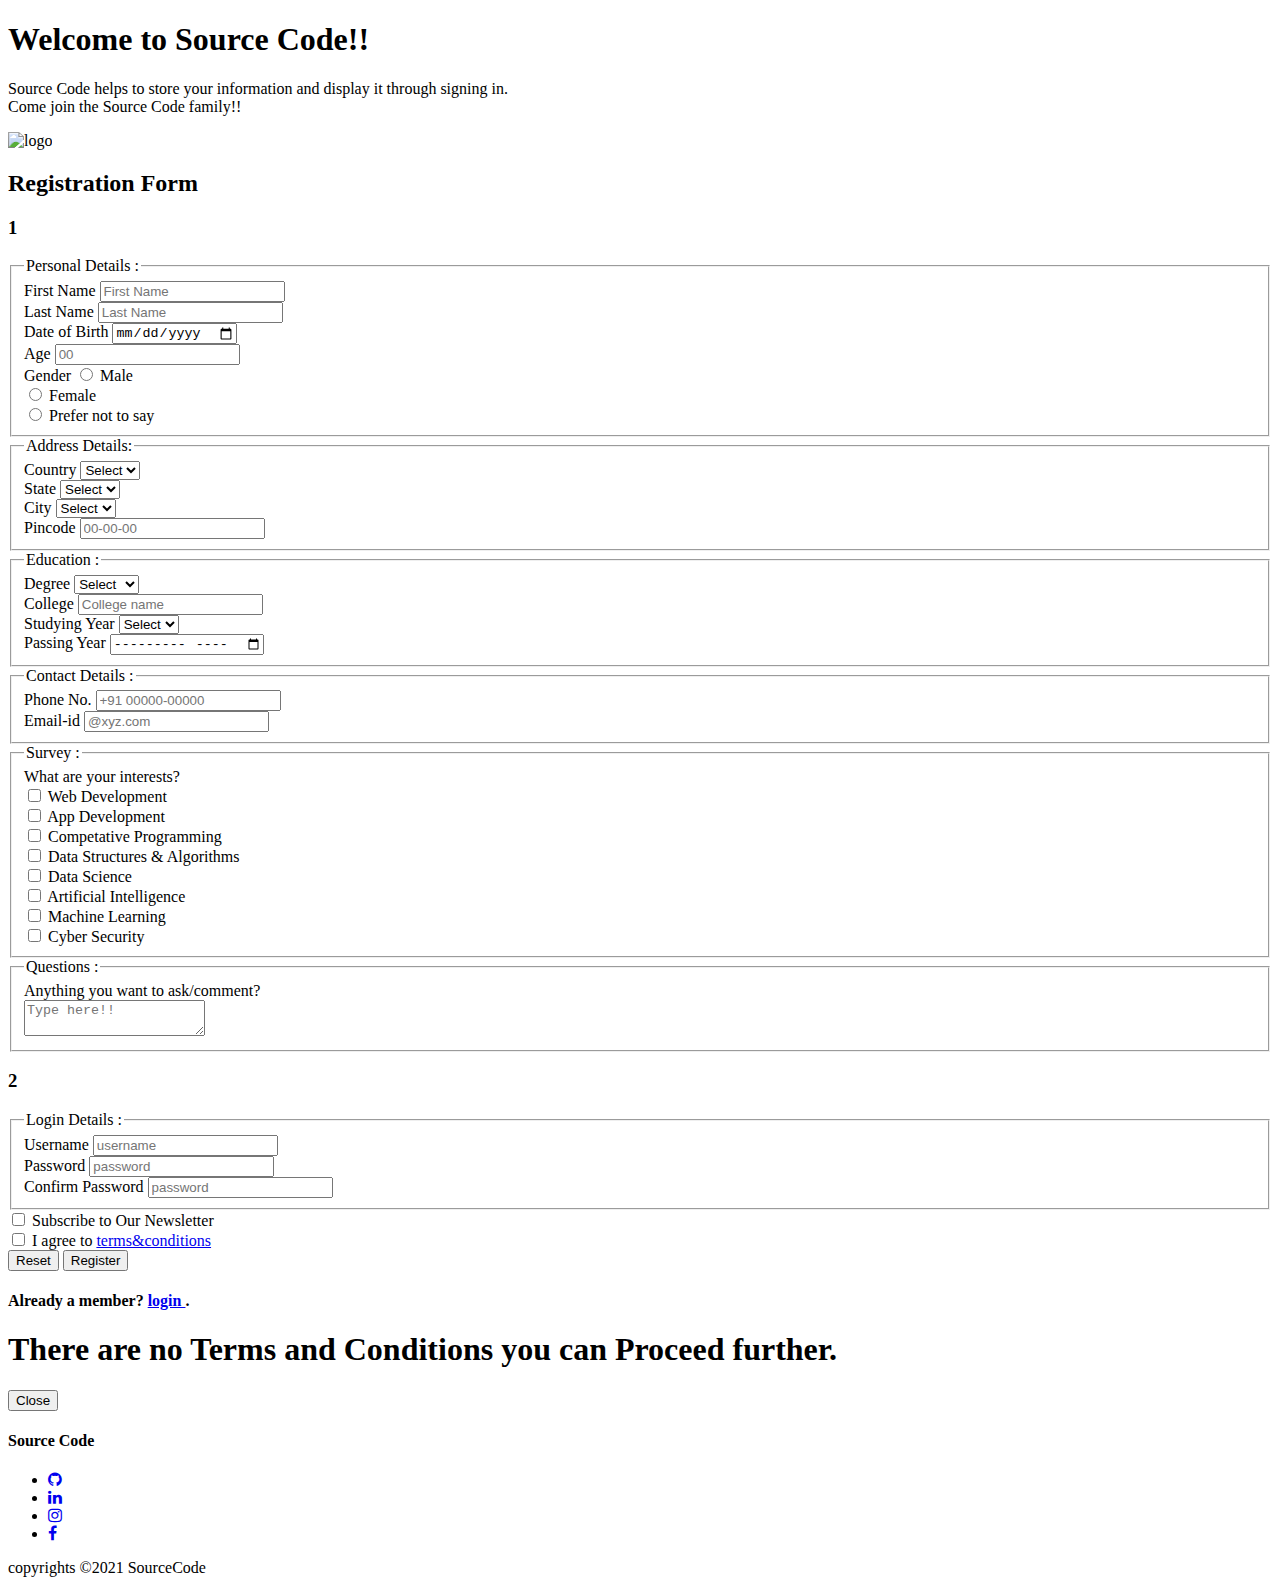
==== assets/html/register.html @ b76d0663 "adding files" ====
<!DOCTYPE html>
<html>
    <head>
        <meta charset="utf-8">
        <title>Source Code - Registration Form</title>
        <link rel="icon" type="image/x-icon" href="logo-black.png">
        <link rel="stylesheet" href="style2.css">
        <link rel="stylesheet"
              href="https://fonts.googleapis.com/css?family=Monda">
        <link rel="stylesheet"
              href="https://cdnjs.cloudflare.com/ajax/libs/font-awesome/4.7.0/css/font-awesome.min.css">  
        <script src="https://ajax.googleapis.com/ajax/libs/jquery/3.2.1/jquery.min.js"></script>
        <script src="region.js"></script>      
        <script src="logic.js"></script>
    </head>
    <body>
        <header>
            <h1>Welcome to Source Code!!</h1>
            <P>Source Code helps to store your information and display it through signing in.<br>Come join the Source Code family!!</P>   
        </header>
        <img alt=logo src="logo-black.png" width="110vw">
        <main>
            <div class="container">
                    <form action="details.php" method="post">
                        <h2>Registration Form</h2>
                        <div class="form1">
                            <div class="ss"><h3>1</h3></div>
                            <div class="pd">
                                <fieldset>
                                    <legend>Personal Details :</legend>
                                    <!-- Name -->
                                    <div class="in">
                                        <label for="fname">First Name</label>
                                        <input type="text" id="fname" name="firstname" placeholder="First Name" required>
                                    </div>
                                    <div class="in">
                                        <label for="lname">Last Name</label>
                                        <input type="text" id="lname" name="lastname" placeholder="Last Name" required>
                                    </div>
                                    <!-- DOB-->
                                    <div class="in">
                                        <label for="dob">Date of Birth</label>
                                        <input type="date" id="dob" name="dob" value="dob" oninput="document.getElementById('age').value = CalculateAge();" required>
                                    </div>
                                    <!-- Age -->
                                    <div class="in">
                                        <label for="age">Age</label>
                                        <input type="number" id="age" name="age" value="" placeholder="00" required>  
                                    </div>
                                    <!-- Gender -->
                                    <div class="inn">
                                        <label for="gender">Gender</label>
                                        <input type="radio" id="gender" name="gender" value="Male" required>
                                        <label for="Male">Male</label><br>
                                        <input type="radio" id="gender1" name="gender" value="Female" required>
                                        <label for="Female">Female</label><br>
                                        <input type="radio" id="gender1" name="gender" value="Prefernottosay" required>
                                        <label for="pnts">Prefer not to say</label>   
                                    </div>
                                </fieldset>
                            </div> 
                            <div class="address">
                                <fieldset>
                                    <legend>Address Details:</legend>
                                    <!-- Address -->
                                    <div class="in">
                                        <div class="col-sm-4">
                                            <label for="country">Country</label>
                                            <select name="country" class="countries form-control" id="countryId">
                                                <option value="">Select</option>
                                            </select>
                                        </div>
                                    </div>
                                    <div class="in">
                                        <div class="col-sm-4">
                                            <label for="state">State</label>
                                            <select name="state" class="states form-control" id="stateId">
                                                <option value="">Select</option>
                                            </select>
                                        </div>
                                    </div>
                                    <div class="in">
                                        <div class="col-sm-4">
                                            <label for="city">City</label>        
                                            <select name="city" class="cities form-control" id="cityId">
                                                <option value="">Select</option>
                                            </select>
                                        </div>
                                    </div>
                                    <div class="in">
                                            <label for="pincode">Pincode</label>
                                            <input type="tel" maxlength="6" name="pincode" value="" id="pincode" placeholder="00-00-00">
                                    </div>                      
                                </fieldset>
                            </div>
                            <div class="education">
                                <fieldset>
                                    <legend>Education :</legend>
                                    <!-- Education -->
                                    <div class="in">
                                        <label for="degree">Degree</label>
                                        <select name="degree" id="degree">
                                            <option value="">Select</option>
                                            <option value="B.Tech">B.Tech</option>
                                            <option value="B.E">B.E</option>
                                            <option value="BCA">BCA</option>
                                            <option value="B.Com">B.Com</option>
                                            <option value="B.Sc">B.Sc</option>
                                            <option value="M.Tech">M.Tech</option>
                                            <option value="M.S">M.S</option>
                                            <option value="other">Other</option>
                                        </select>
                                    </div>
                                    <div class="in">
                                        <label for="college">College</label>
                                        <input type="text" name="college" id="college" value="" placeholder="College name">
                                    </div>     
                                    <div class="in">      
                                        <label for="cyear">Studying Year</label>
                                        <select name="cyear" id="cyear">
                                            <option value="">Select</option>
                                            <option value="1st">1<sup>st</sup></option>
                                            <option value="2nd">2<sup>nd</sup></option>
                                            <option value="3rd">3<sup>rd</sup></option>
                                            <option value="4th">4<sup>th</sup></option>
                                            <option value="other">Other</option>
                                        </select>
                                    </div>
                                    <div class="in">
                                        <label for="passing">Passing Year</label>
                                        <input type="month" name="passing" id="pyear">
                                    </div>
                                </fieldset>
                            </div>
                            <div class="contact">
                                <fieldset>
                                    <legend>Contact Details :</legend>
                                    <!-- Phone NO.-->
                                    <div class="in">
                                        <label for="phoneno.">Phone No.</label>
                                        <input type="tel" id="phoneno" name="phoneno" value="" placeholder="+91 00000-00000" maxlength="10">
                                    </div>
                                    <!-- email-id-->
                                    <div class="in">
                                        <label for="email">Email-id</label>
                                        <input type="email" id="email" name="email" placeholder="@xyz.com" required>
                                    </div>
                                </fieldset>
                            </div>
                            <div class="survey">
                                <fieldset>              
                                    <legend>Survey :</legend>
                                    <!-- Survey--> 
                                    <div class="inn">
                                        <label for="survey">What are your interests?</label><br>
                                        <input type="checkbox" name="survey" value="Web Development" id="survey">
                                        <label for="survey1">Web Development</label><br>
                                        <input type="checkbox" name="survey" value="App Development" id="survey">
                                        <label for="survey2">App Development</label><br>
                                        <input type="checkbox" name="survey" value="CP" id="survey">
                                        <label for="survey2">Competative Programming</label><br>
                                        <input type="checkbox" name="survey" value="Ds&algo" id="survey">
                                        <label for="survey2">Data Structures & Algorithms</label><br>
                                        <input type="checkbox" name="survey" value="Data Science" id="survey">
                                        <label for="survey2">Data Science</label><br>
                                        <input type="checkbox" name="survey" value="AI" id="survey">
                                        <label for="survey2">Artificial Intelligence</label><br>
                                        <input type="checkbox" name="survey" value="ML" id="survey">
                                        <label for="survey2">Machine Learning</label><br>
                                        <input type="checkbox" name="survey" value="Cyber Security" id="survey">
                                        <label for="survey2">Cyber Security</label>
                                    </div>
                                </fieldset>
                            </div>
                            <div class="survey2">
                                <fieldset>
                                    <legend>Questions :</legend>
                                    <!-- Questions-->
                                    <div class="inn"> 
                                        <label for="questions">Anything you want to ask/comment?</label><br>
                                        <textarea placeholder="Type here!!"></textarea>
                                    </div>
                            </div>    
                        </div> 
                        <div class="form1">
                            <div class="gg">
                                <div class="ss"><h3>2</h3></div>
                                <div class="login">
                                    <fieldset class="ll">
                                        <!-- Login Details-->
                                        <legend>Login Details :</legend>
                                        <div class="in1">
                                           <label for="username">Username</label>
                                           <input type="text" name="username" value="" id="username" placeholder="username" required>
                                        </div>
                                        <div class="in1">
                                           <label for="Password">Password</label>
                                           <input type="password" name="password" value="" id="password" placeholder="password" required>
                                        </div>
                                        <div class="in1">
                                            <label for="confirmPassword">Confirm Password</label>
                                            <input type="password" name="cpass" value="" id="cpass" placeholder="password" required>   
                                            <script src="logic.js"></script>
                                        </div>
                                    </fieldset>
                                </div>
                                <div class="lowers">
                                    <div class="in3">
                                        <input type="checkbox" name="newsletter" id="newsletter" value="newsletter">
                                        <label for="newsletter">Subscribe to Our Newsletter</label>
                                    </div>
                                    <div class="in3">
                                        <input type="checkbox" name="terms" id="terms" value="terms" required>
                                        <label for="terms">I agree to <a href="#" onclick="document.getElementById('termspop').style.display='block'">terms&conditions</a></label>
                                    </div>
                                    <div class="button">
                                        <button type="reset">Reset</button>
                                        <button type="submit">Register</button>
                                        <h4>Already a member? <a href="index.html">login </a>.</h4>
                                    </div>
                                </div>
                            </div> 
                        </div>
                    </form>
                    <!-- Terms and Conditions-->
                    <div class="termspop" id="termspop">
                        <div class="termspop_content">    
                            <h1> There are no Terms and Conditions you can Proceed further. </h1>
                            <button value="close" class="close" onclick="document.getElementById('termspop').style.display='none'">Close</button>
                        </div>
                    </div>
            </div>
        </main>
        <footer id="f">
            <div class="footer_bottom">
            <div class="footer_content">
                <h4>Source Code</h4>
                <ul class="social"> 
                <li><a href="https://github.com/Siddhant-Patil0203" target="_blank"><i class="fa fa-github" aria-hidden="true"></i></a></li>
                <li><a href="https://www.linkedin.com/in/siddhant-patil-934113205/" target="_blank"><i class="fa fa-linkedin" aria-hidden="true"></i></a></li>
                <li><a href="https://www.instagram.com/sidd.0203/" target="_blank"><i class="fa fa-instagram" aria-hidden="true"></i></a></li>
                <li><a href="https://www.facebook.com/siddhant.patil.792303/" target="_blank"><i class="fa fa-facebook" aria-hidden="true"></i></a></li>
                </ul>
            </div>
            
                <p>copyrights &copy;2021 SourceCode</p>
            </div>
        </footer>
    </body>
</html>
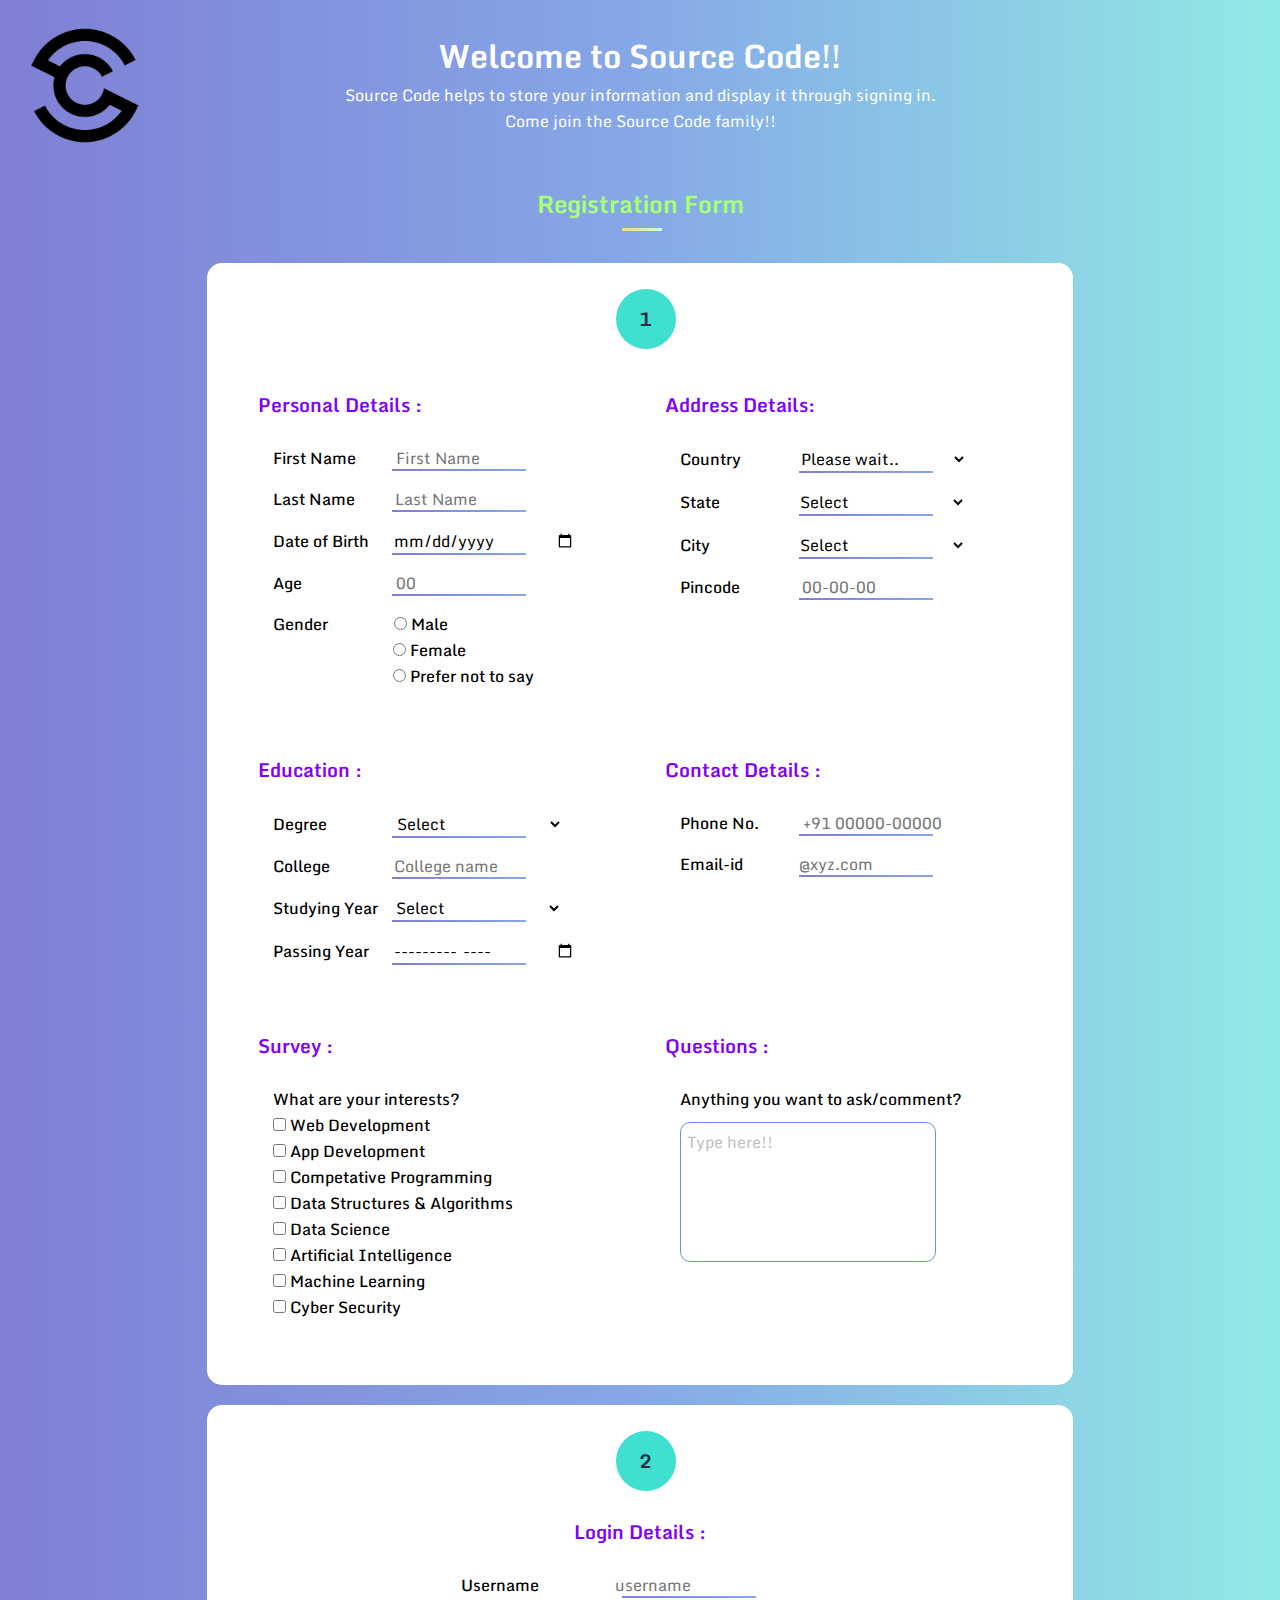
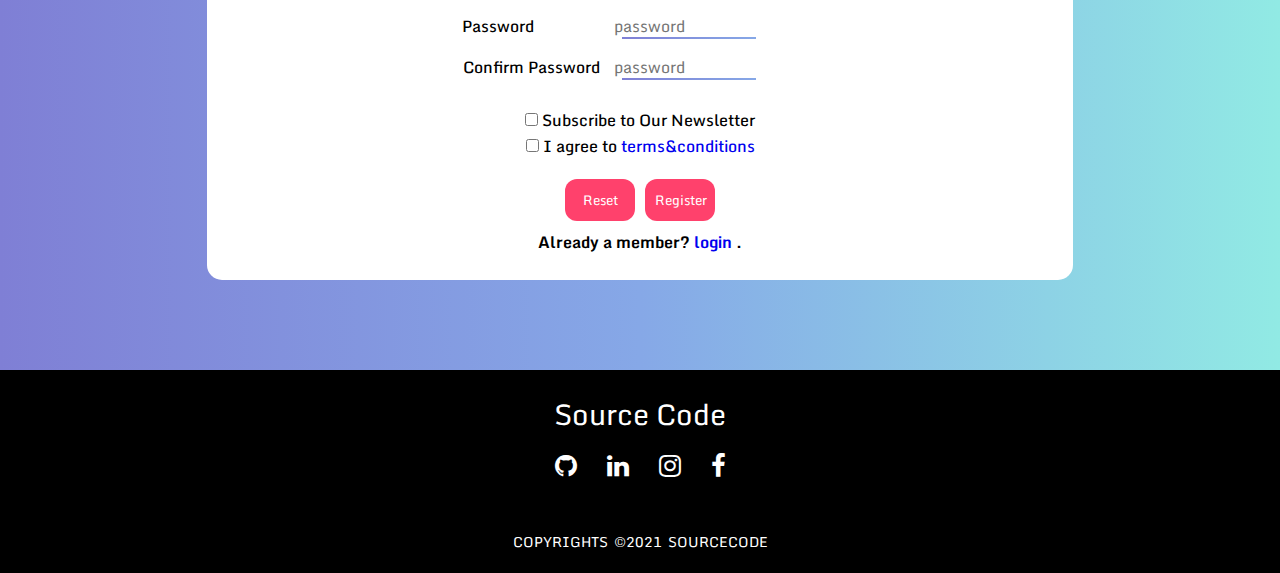
==== commit 38537b72: "Add files via upload" ====
--- a/assets/html/register.html
+++ b/assets/html/register.html
@@ -3,25 +3,25 @@
     <head>
         <meta charset="utf-8">
         <title>Source Code - Registration Form</title>
-        <link rel="icon" type="image/x-icon" href="logo-black.png">
-        <link rel="stylesheet" href="style2.css">
+        <link rel="icon" type="image/x-icon" href="../img/logo-black.png">
+        <link rel="stylesheet" href="../css/style2.css">
         <link rel="stylesheet"
               href="https://fonts.googleapis.com/css?family=Monda">
         <link rel="stylesheet"
               href="https://cdnjs.cloudflare.com/ajax/libs/font-awesome/4.7.0/css/font-awesome.min.css">  
         <script src="https://ajax.googleapis.com/ajax/libs/jquery/3.2.1/jquery.min.js"></script>
-        <script src="region.js"></script>      
-        <script src="logic.js"></script>
+        <script src="../js/region.js"></script>      
+        <script src="../js/logic.js"></script>
     </head>
     <body>
         <header>
             <h1>Welcome to Source Code!!</h1>
             <P>Source Code helps to store your information and display it through signing in.<br>Come join the Source Code family!!</P>   
         </header>
-        <img alt=logo src="logo-black.png" width="110vw">
+        <img alt=logo src="../img/logo-black.png" width="110vw">
         <main>
             <div class="container">
-                    <form action="details.php" method="post">
+                    <form action="../php/details.php" method="post">
                         <h2>Registration Form</h2>
                         <div class="form1">
                             <div class="ss"><h3>1</h3></div>
@@ -216,7 +216,7 @@
                                     <div class="button">
                                         <button type="reset">Reset</button>
                                         <button type="submit">Register</button>
-                                        <h4>Already a member? <a href="index.html">login </a>.</h4>
+                                        <h4>Already a member? <a href="../../index.html">login </a>.</h4>
                                     </div>
                                 </div>
                             </div> 
--- a/assets/css/style2.css
+++ b/assets/css/style2.css
@@ -0,0 +1,328 @@
+*{
+    margin: 0;
+    padding: 0;
+    box-sizing: border-box;
+    font-family: Monda;
+}
+body{
+    min-height: 100vh;
+    background: linear-gradient(to right, #7f7fd5, #86a8e7, #91eae4);
+    background-repeat: repeat-y;
+}
+
+/*Header*/
+header{
+    text-align: center;
+    padding: 30px 0px 20px 0px;
+    color: #fff;
+}
+img{
+    position: absolute;
+    left: 30px;
+    top: 3%;
+}
+
+
+main{
+    display:flex;
+    justify-content: center;
+    align-items: center;
+    min-height: 100vh;
+    margin: 20px;
+    padding: 10px;
+}
+h2{
+    position: relative;;
+    text-align: center;
+    padding-bottom: 20px;
+    color: #a8ff78;
+}
+h2::before{
+    content: '';
+    position: absolute;
+    left: 48%;
+    bottom: 12px;
+    background: linear-gradient(to right, #FBD786,#C6FFDD);
+    height: 3px;
+    width: 40px;
+}
+
+/*registration form*/
+h3{
+    margin-bottom: 15px;
+    position: relative;
+    padding: 15px;
+    text-align: center;
+    color: #292E49;
+    background: turquoise;
+    width: 60px;
+    border-radius: 50%;
+    left: 47%;
+}
+fieldset{
+    border-style: none;
+    margin: 25px;
+}
+
+.form1{
+    display: grid;
+    grid-template-columns: auto auto ;
+    margin: 20px;
+    background: #fff;
+    padding: 2vw;
+    border-radius: 15px;
+}
+.ss{
+    grid-column-start:1;
+    grid-column-end:3;
+}
+
+legend{
+    font-size: 1.2em;
+    font-weight: 650;
+    color: #7F00FF;
+    margin-bottom: 10px;
+}
+
+.in{
+    position: relative;
+    margin: 15px;
+}
+.inn{
+    margin: 15px;
+}
+.in::before{
+    content: '';
+    position: absolute;
+    left : 119px;
+    bottom: 0px;
+    background: linear-gradient(to right, #7f7fd5, #86a8e7);
+    height: 2px;
+    width: 10.5vw;
+}
+
+input{
+    font-size: 1em;
+    outline: none;
+    border: none;
+    padding-left: 10px;
+}
+select{
+    outline: none;
+    border: none;
+    background: #fff;
+    font-size: 1em;
+    padding-left: 10px;
+    width: 180px;
+}
+form input[type="date"], form input[type="month"]{
+    background: #fff;
+    width:15vw;
+}
+#phoneno{
+    margin-left:30px;
+}
+#fname, #lname{
+    margin-left:26px;
+}
+#dob{
+    margin-left: 10px;
+}
+#age{
+    margin-left: 80px;
+}
+#gender{
+    margin-left: 62px;
+}
+#gender1{
+    margin-left: 120px;
+}
+#countryId{
+    margin-left: 42px;
+}
+#stateId{
+    margin-left: 62px;
+}
+#cityId{
+    margin-left: 72px;
+}
+#pincode{
+    margin-left: 48px;
+}
+#email{
+    margin-left: 42px;
+}
+#degree{
+    margin-left: 52px;
+}
+#college{
+    margin-left: 50px;
+}
+#pyear{
+    margin-left: 10px;
+}
+textarea{
+    border-radius:10px;
+    border-width: 1px;
+    border-style:solid;
+    border-color:cornflowerblue;
+    color:midnightblue;
+    font-size:1em;
+    height: 140px;
+    margin-bottom:2px;
+    padding: 6px;
+    resize:none;
+    width: 20vw;
+    margin: 10px 0 0 0;
+}
+textarea::placeholder{
+    color:silver;
+}
+
+label{
+    font-size: 1em;
+    font-weight: 500;
+}
+
+/*login details*/
+.gg{
+    grid-column-start:1;
+    grid-column-end:3;
+    text-align: center;
+}
+.in1{
+    position: relative;
+    margin: 15px;
+}
+.in1::before{
+    content: '';
+    position: absolute;
+    left : 47.5%;
+    bottom: 0px;
+    background: linear-gradient(to right, #7f7fd5, #86a8e7);
+    height: 2px;
+    width: 10.5vw;
+}
+#password{
+    margin-left: 66px;
+}
+#username{
+    margin-left: 62px;
+}
+.in3{
+    margin: 0 25px 0 25px;
+    padding: 0 15px 0 15px;
+}
+h4{
+    text-align: center;
+}
+
+.button{
+    text-align: center;
+}
+button{
+    background-color: #FF416C;
+    color: white;
+    padding: 10px 10px;
+    margin: 20px 3px 8px 3px;
+    border: none;
+    cursor: pointer;
+    width: 70px;
+    border-radius: 12px;
+}
+button:hover{
+    opacity: 0.8;
+}
+.ll{
+    margin-bottom: 12px;
+}
+
+/*Terms and condition*/
+.termspop {
+    display: none; /* Hidden by default */
+    position: fixed; /* Stay in place */
+    z-index: 1; /* Sit on top */
+    left: 0;
+    top: 0;
+    width: 100%; 
+    height: 100%; 
+    overflow: auto; /* Enable scroll if needed */
+    background-color: rgb(0,0,0); /* Fallback color */
+    background-color: rgba(0,0,0,0.4);
+    padding-top: 60px;
+}
+.termspop_content {
+    background-color: #fefefe;
+    padding: 10%;
+    margin: 5% auto 15% auto; 
+    border: 1px solid #888;
+    width: 80%; 
+}
+
+.close { 
+   background-color: #04AA6D;
+   color: white;
+   padding: 14px 10px;
+   margin: 8px 0;
+   border: none;
+   cursor: pointer;
+   width: 15%;
+   border-radius: 15px;
+}
+.close:hover {
+    opacity: 0.8;
+  }
+.in3 a{
+    text-decoration: none;
+}
+h4 a{
+    text-decoration: none;
+}
+
+/*Footer*/
+footer{
+    text-align: center;
+    padding-top: 40px;
+}
+.footer_content{
+    display: flex;
+    justify-content: center;
+    align-items: center;
+    flex-direction: column;
+}
+.footer_content h4{
+    font-size: 1.8em;
+    font-weight: 400;
+    text-transform: capitalize;
+    line-height: 3rem;
+    color: #fff;
+}
+.footer_content .social{
+    list-style: none;
+    display: flex;
+    margin: 1rem 0 3rem 0;
+}
+.footer_content .social li{
+    margin: 0 15px;
+}
+.footer_content .social li a{
+    color: #fff;
+}
+.footer_content .social li a i{
+    font-size: 1.6rem;
+    transition: color .4s ease;
+}
+.footer_content .social li a:hover i{
+    color: rgb(0, 162, 255);
+    font-size: 2.2rem;
+}
+.footer_bottom{
+    background: #000;
+    padding: 20px 0;
+    color:#fff;
+}
+.footer_bottom p{
+    font-size: 14px;
+    word-spacing: 2px;
+    text-transform: uppercase;  
+}
